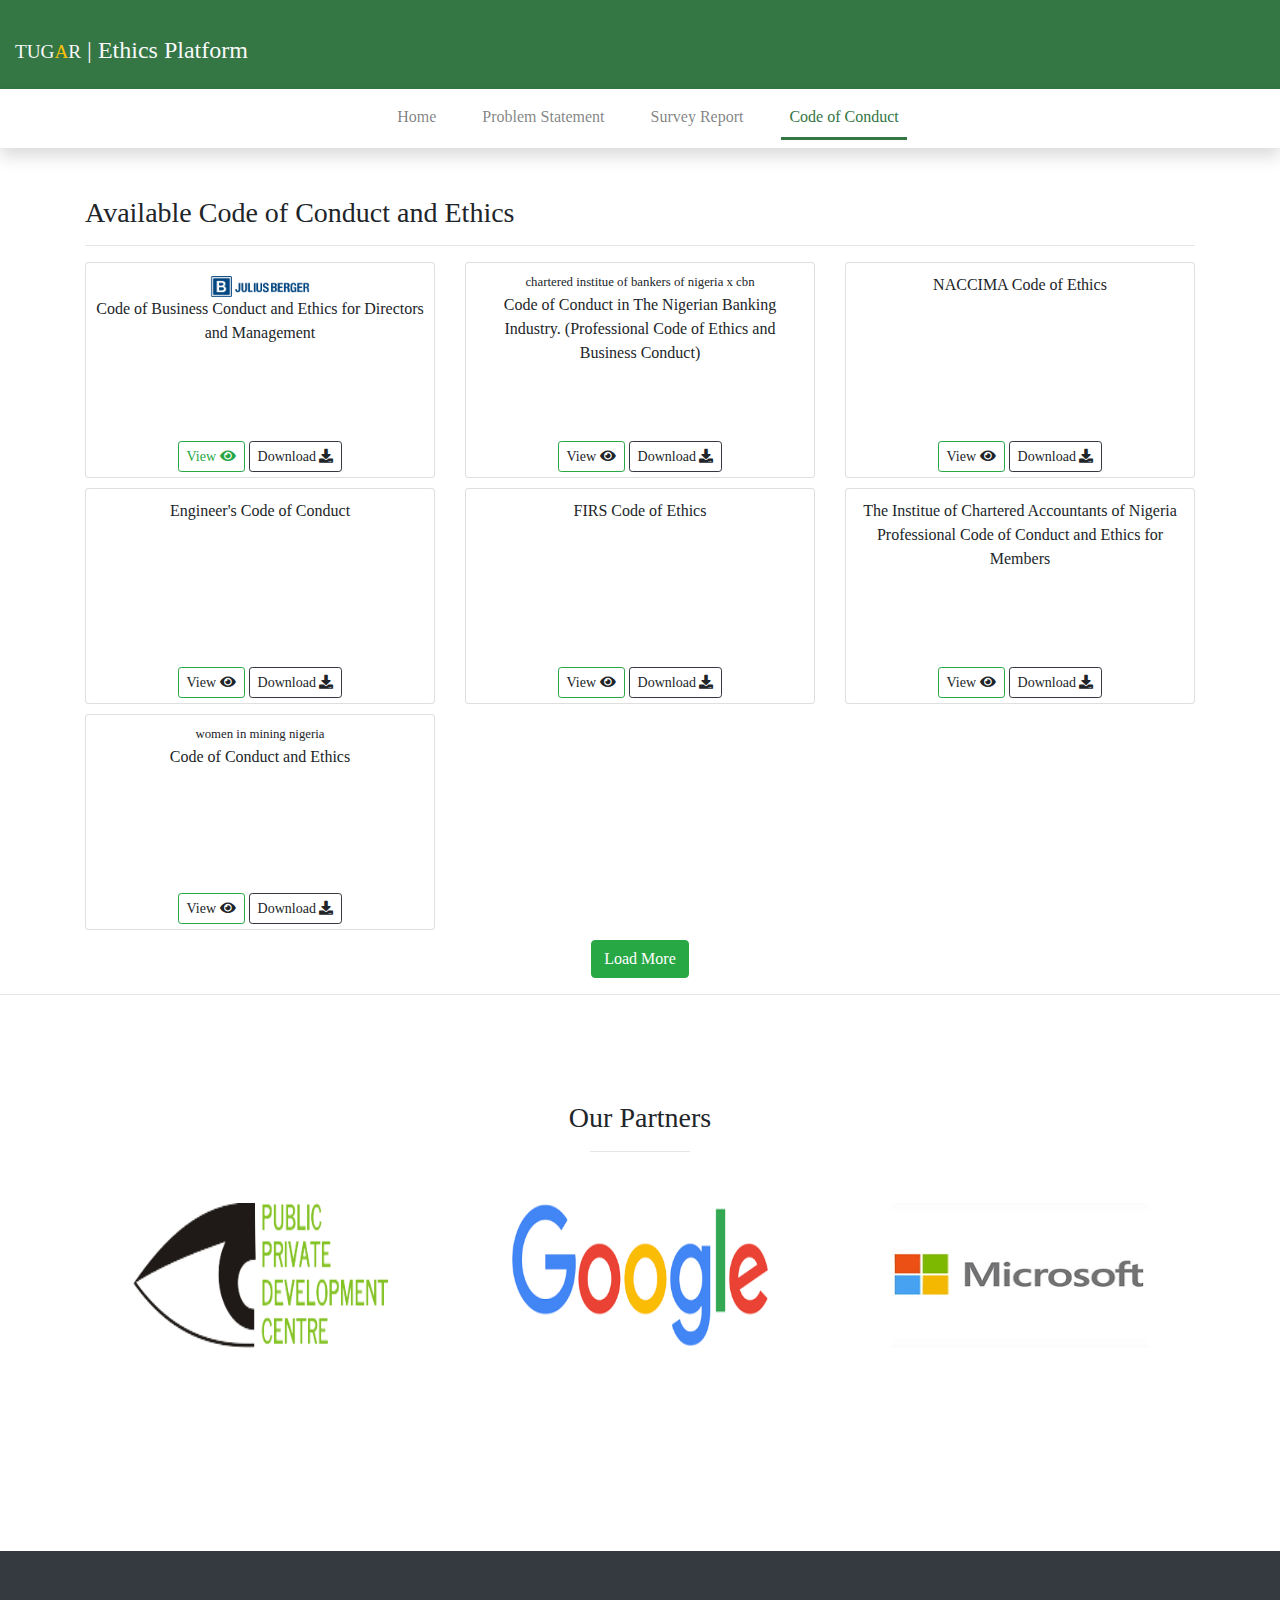
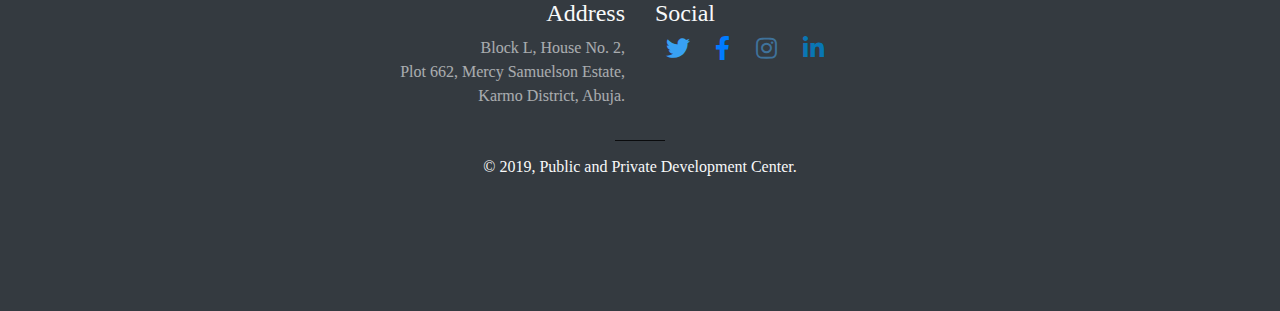
==== views/codeOfConduct.html @ eb4f7a7c "update code of conduct page with cards of available coc and ethics" ====
<!DOCTYPE html>
<html lang="en">

<head>
    <meta charset="UTF-8">
    <meta name="viewport" content="width=device-width, initial-scale=1.0">
    <meta http-equiv="X-UA-Compatible" content="ie=edge">
    <title>Code of Conduct</title>

    <!-- styles -->
    <link rel="stylesheet" href="../src/bootstrap.css" />
    <link rel="stylesheet" href="https://use.fontawesome.com/releases/v5.6.3/css/all.css" />
    <link rel="stylesheet" href="../src/styles.css" />

    <!-- scripts -->
    <script src="../src/jquery.js"></script>
    <script src="../src/bootstrap.min.js"></script>
    <script src="../src/script.js"></script>

    <style>
        .col-md-4 {
            margin-bottom: 10px;
        }

        .card {
            height: 24vh;
            margin: 0 auto;
        }
    </style>
</head>

<body>
    <div id="header">
        <div class="container-fluid">
            <div class="row">
                <div class="col-lg-12">
                    <h4 class="text-light pt-3 pb-3"><small>TUG<span class="text-warning">A</span>R</small> | Ethics
                        Platform</h4>
                </div>
            </div>
        </div>
    </div>

    <nav class="navbar navbar-expand-lg navbar-light shadow">
        <a class="navbar-brand" href="#"></a>
        <button class="navbar-toggler" type="button" data-toggle="collapse" data-target="#navbarNavDropdown"
            aria-controls="navbarNavDropdown" aria-expanded="false" aria-label="Toggle navigation">
            <span class="navbar-toggler-icon"></span>
        </button>
        <div class="collapse navbar-collapse" id="navbarNavDropdown">
            <ul class="navbar-nav mx-auto">
                <li class="nav-item">
                    <a class="nav-link" href="../index.html">Home <span class="sr-only">(current)</span></a>
                </li>
                <li class="nav-item">
                    <a class="nav-link" href="./problemStatement.html">Problem Statement</a>
                </li>
                <li class="nav-item">
                    <a class="nav-link" href="./survey.html">Survey Report</a>
                </li>
                <li class="nav-item active">
                    <a class="nav-link" href="#">Code of Conduct</a>
                </li>
            </ul>
        </div>
    </nav>

    <main class="pt-5">
        <div class="container">
            <h3>Available Code of Conduct and Ethics</h3>
            <hr />
            <div class="row">
                <div class="col-md-4">
                    <div class="card coc">
                        <div class="col-container">
                            <a><img src="../img/logo/julius-berger.png" alt=""></a>
                            <p>Code of Business Conduct and Ethics for Directors and Management</p>
                        </div>
                        <span>
                            <a class="btn btn-outline-success btn-sm" href="./code-of-conduct/firs.html">
                               View <i class="fas fa-eye"></i>
                            </a>
                            <a class="btn btn-outline-dark btn-sm">
                               Download <i class="fas fa-download"></i>
                            </a>
                        </span>
                    </div>
                </div>
                <div class="col-md-4">
                    <div class="card coc">
                        <small>chartered institue of bankers of nigeria x cbn</small>
                        Code of Conduct in The Nigerian Banking Industry. (Professional Code of Ethics and Business Conduct)
                        <span>
                            <a class="btn btn-outline-success btn-sm">
                               View <i class="fas fa-eye"></i>
                            </a>
                            <a class="btn btn-outline-dark btn-sm" download>
                               Download <i class="fas fa-download"></i>
                            </a>
                        </span>
                    </div>
                </div>
                <div class="col-md-4">
                    <div class="card coc">
                        NACCIMA Code of Ethics
                        <span>
                            <a class="btn btn-outline-success btn-sm">
                               View <i class="fas fa-eye"></i>
                            </a>
                            <a class="btn btn-outline-dark btn-sm">
                               Download <i class="fas fa-download"></i>
                            </a>
                        </span>
                    </div>
                </div>
                <div class="col-md-4">
                    <div class="card coc">
                        Engineer's Code of Conduct
                        <span>
                            <a class="btn btn-outline-success btn-sm">
                               View <i class="fas fa-eye"></i>
                            </a>
                            <a class="btn btn-outline-dark btn-sm">
                               Download <i class="fas fa-download"></i>
                            </a>
                        </span>
                    </div>
                </div>
                <div class="col-md-4">
                    <div class="card coc">
                        FIRS Code of Ethics
                        <span>
                            <a class="btn btn-outline-success btn-sm">
                               View <i class="fas fa-eye"></i>
                            </a>
                            <a class="btn btn-outline-dark btn-sm">
                               Download <i class="fas fa-download"></i>
                            </a>
                        </span>
                    </div>
                </div>
                <div class="col-md-4">
                    <div class="card coc">
                        The Institue of Chartered Accountants of Nigeria<br />
                        Professional Code of Conduct and Ethics for Members
                        <span>
                            <a class="btn btn-outline-success btn-sm">
                               View <i class="fas fa-eye"></i>
                            </a>
                            <a class="btn btn-outline-dark btn-sm">
                               Download <i class="fas fa-download"></i>
                            </a>
                        </span>
                    </div>
                </div>
                <div class="col-md-4">
                    <div class="card coc">
                        <small>women in mining nigeria</small>
                        Code of Conduct and Ethics
                        <span>
                            <a class="btn btn-outline-success btn-sm">
                               View <i class="fas fa-eye"></i>
                            </a>
                            <a class="btn btn-outline-dark btn-sm">
                               Download <i class="fas fa-download"></i>
                            </a>
                        </span>
                    </div>
                </div>
            </div>
        </div>
        <div class="text-center">
            <button class="btn btn-success">Load More</button>
        </div>
    </main>

    <hr />

    <footer>
        <div id="partners" class="text-center">
            <div class="container">
                <h3>Our Partners</h3>
                <hr width="100">
                <div class="row text-center">
                    <div class="col-md-4"><img src="../img/ppdclogo.png" alt=""></div>
                    <div class="col-md-4"><img
                            src="[data-uri]"
                            alt=""></div>
                    <div class="col-md-4"><img
                            src="[data-uri]"
                            alt=""></div>
                </div>
            </div>
        </div>

        <div id="footer" class="bg-dark text-light">
            <div class="container pt-5">
                <div class="row">
                    <div class="col text-right">
                        <h4>Address</h4>
                        <p>
                            Block L, House No. 2,<br />
                            Plot 662, Mercy Samuelson Estate,<br />
                            Karmo District, Abuja.
                        </p>
                    </div>
                    <div class="col text-left" id="social-icons">
                        <h4>Social</h4>
                        <a href=""><i class="fab fa-twitter"></i></a>
                        <a href=""><i class="fab fa-facebook-f"></i></a>
                        <a href=""><i class="fab fa-instagram"></i></a>
                        <a href=""><i class="fab fa-linkedin-in"></i></a>
                    </div>
                </div>
                <hr class="hr-bold" width="50">
                <h6 class="text-center">&copy; 2019, Public and Private Development Center.</h6>
            </div>
        </div>

    </footer>
</body>

</html>
---- src/styles.css ----
body {
    font-family: Roboto;
    width: 100%;
    overflow-x: hidden;
}

.navbar-fixed {
    top: 0;
    z-index: 100;
    position: fixed;
    width: 100%;
}

#header {
    background-color: #347644;
}

#header .row {
    padding-top: 20px;
}

.navbar {
    background: #fff;
}

.navbar-nav li {
    margin: 0 15px;
}

.active a {
    color: #347644 !important;
    border-bottom: 3px solid #347644;
}

#welcome {
    height: 50vh;
    background: rgba(0, 0, 0, 0.4);
}

#welcome-text {
    position: absolute;
    top: 50%;
    left: 50%;
    transform: translateX(-50%) translateY(-50%);
    text-align: center;
    margin-top: -1rem;
}

.wrapper {
    background-image: url('../img/building0.jpg');
    background-size: cover, contain;
}

#surveyed-orgs {
    height: 100%;
    background-color: #b1d6ba;
}

.flex-row {
    display: flex;
    flex-wrap: wrap;
    text-align: center;
    align-items: center;
    justify-content: center;
}

.flex-row>.col-md-4 {
    flex: 30%;
    margin: 5px;
    height: 22vh;
    width: 22vh;
    line-height: 22vh;
}

.icon-card {
    margin: 0 auto;
    height: 110px;
    width: 110px;
    border-radius: 50%;
}

.icon-card i {
    color: #fff;
}

.icon-card::after {
    height: 65%;
    text-align: center;
    color: #404040;
    position: absolute;
    bottom: 0;
    left: 0;
    right: 0;
}

.hr-bold {
    border-color: rgba(0, 0, 0, 0.8);
}

/* icon tags text */

#private-business-a::after {
    content: "10 - Private Business Associations";
}

#informal-association::after {
    content: "4 - Informal Associations";
}

#professional-bodies::after {
    content: "60 - Professional Bodies";
}

#ngo::after {
    content: "11 - NGOs";
}

#public-agencies::after {
    content: "89 - Public Entities";
}

#private-business-e::after {
    content: "7 - Private Business Entities";
}

/* icon tags text end */

#about .card {
    margin: 1%;
}

#about #img {
    padding: 10%;
}

footer {
    height: 100vh;
}

#partners {
    height: 60%;
    padding-top: 10vh;
    background: #fff;
}

#partners img {
    padding-top: 10%;
    height: 20vh;
    width: 20vw;
}

#footer {
    height: 40%;
}

#footer p {
    opacity: 0.6;
}

#social-icons a {
    margin: 0 2%;
}

#social-icons i {
    font-size: x-large;
}

#data-table-parent {
    background: #fff;
}

.nav-pills a {
    color: #414141;
    font-size: large;
}

.nav-pills .active {
    background-color: #347644 !important;
}

/* font-awesome colors */

.fa-facebook {
    color: #3b5998
}

.fa-twitter {
    color: #38A1F3
}

.fa-instagram {
    color: #3f729b
}

.fa-linkedin-in {
    color: #0976b4
}

/* code of conduct */
.card.coc {
    text-align: center;
    padding: 10px;
}

.card img {
    width: 100px;
}

.card.coc>span {
    text-align: center;
    position: absolute;
    bottom: 0;
    right: 0;
    left: 0;
    margin-bottom: 5px;
}

.card.coc:hover {
    box-shadow: #404040 0 0 3px;
}

/* smallscreen media queries */

@media screen and (max-width: 767px) {
    #surveyed-orgs row * {
        display: inline;
    }
    #about #img {
        display: none;
    }
    #partners img {
        height: 10vh;
    }
    #charts .row {
        display: block;
    }
}

/* navbar toggler button left */

@media (max-width:767px) {
    .navbar-header {
        display: flex;
    }
    .navbar-brand {
        order: 1;
    }
    .navbar-toggle {
        order: 0;
        margin-left: 15px;
        margin-right: 0;
    }
}
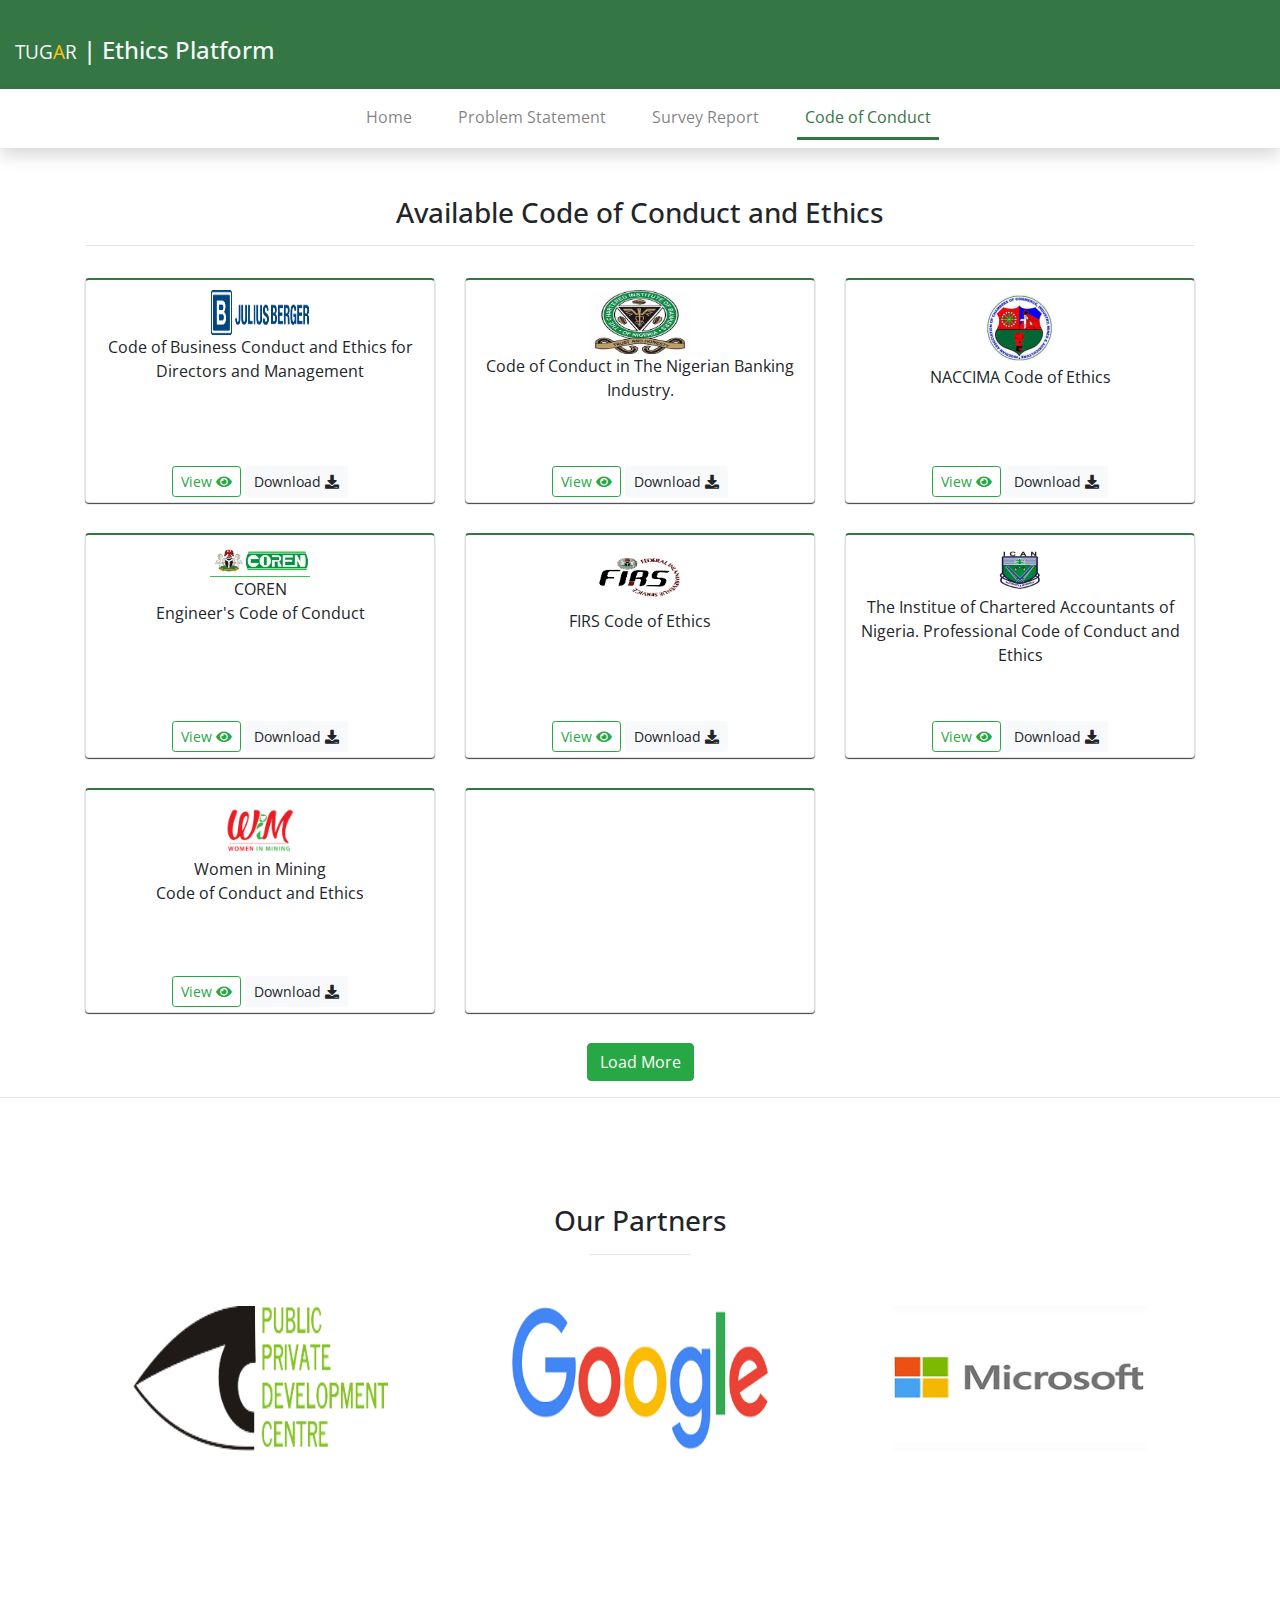
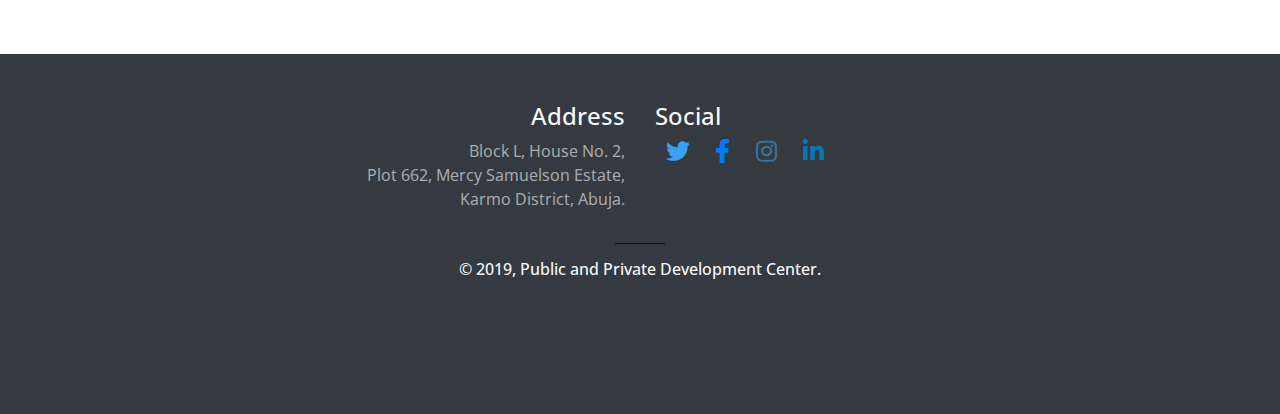
==== commit 4be91466: "added code of conduct and ethics files and link to their pages" ====
--- a/views/codeOfConduct.html
+++ b/views/codeOfConduct.html
@@ -11,20 +11,25 @@
     <link rel="stylesheet" href="../src/bootstrap.css" />
     <link rel="stylesheet" href="https://use.fontawesome.com/releases/v5.6.3/css/all.css" />
     <link rel="stylesheet" href="../src/styles.css" />
-
+    <link href="https://fonts.googleapis.com/css?family=Open+Sans&display=swap" rel="stylesheet">
     <!-- scripts -->
     <script src="../src/jquery.js"></script>
     <script src="../src/bootstrap.min.js"></script>
     <script src="../src/script.js"></script>
 
     <style>
+        body {
+            font-family: 'Open Sans', san-serif;
+        }
+
         .col-md-4 {
-            margin-bottom: 10px;
+            margin-bottom: 30px;
         }
 
         .card {
-            height: 24vh;
+            height: 25vh;
             margin: 0 auto;
+            box-shadow: #404040 0 1px 1px;
         }
     </style>
 </head>
@@ -67,104 +72,111 @@
 
     <main class="pt-5">
         <div class="container">
-            <h3>Available Code of Conduct and Ethics</h3>
+            <h3 class="text-center">Available Code of Conduct and Ethics</h3>
             <hr />
-            <div class="row">
+            <div class="row pt-3">
                 <div class="col-md-4">
                     <div class="card coc">
                         <div class="col-container">
-                            <a><img src="../img/logo/julius-berger.png" alt=""></a>
+                            <a><img src="../img/logo/julius-berger.png" height="45" alt=""></a>
                             <p>Code of Business Conduct and Ethics for Directors and Management</p>
                         </div>
                         <span>
-                            <a class="btn btn-outline-success btn-sm" href="./code-of-conduct/firs.html">
-                               View <i class="fas fa-eye"></i>
-                            </a>
-                            <a class="btn btn-outline-dark btn-sm">
-                               Download <i class="fas fa-download"></i>
-                            </a>
-                        </span>
-                    </div>
-                </div>
-                <div class="col-md-4">
-                    <div class="card coc">
-                        <small>chartered institue of bankers of nigeria x cbn</small>
-                        Code of Conduct in The Nigerian Banking Industry. (Professional Code of Ethics and Business Conduct)
-                        <span>
-                            <a class="btn btn-outline-success btn-sm">
-                               View <i class="fas fa-eye"></i>
-                            </a>
-                            <a class="btn btn-outline-dark btn-sm" download>
-                               Download <i class="fas fa-download"></i>
-                            </a>
-                        </span>
-                    </div>
-                </div>
-                <div class="col-md-4">
-                    <div class="card coc">
-                        NACCIMA Code of Ethics
-                        <span>
-                            <a class="btn btn-outline-success btn-sm">
-                               View <i class="fas fa-eye"></i>
-                            </a>
-                            <a class="btn btn-outline-dark btn-sm">
-                               Download <i class="fas fa-download"></i>
-                            </a>
-                        </span>
-                    </div>
-                </div>
-                <div class="col-md-4">
-                    <div class="card coc">
-                        Engineer's Code of Conduct
-                        <span>
-                            <a class="btn btn-outline-success btn-sm">
-                               View <i class="fas fa-eye"></i>
-                            </a>
-                            <a class="btn btn-outline-dark btn-sm">
-                               Download <i class="fas fa-download"></i>
-                            </a>
-                        </span>
-                    </div>
-                </div>
-                <div class="col-md-4">
-                    <div class="card coc">
-                        FIRS Code of Ethics
-                        <span>
-                            <a class="btn btn-outline-success btn-sm">
-                               View <i class="fas fa-eye"></i>
-                            </a>
-                            <a class="btn btn-outline-dark btn-sm">
-                               Download <i class="fas fa-download"></i>
-                            </a>
-                        </span>
-                    </div>
-                </div>
-                <div class="col-md-4">
-                    <div class="card coc">
-                        The Institue of Chartered Accountants of Nigeria<br />
-                        Professional Code of Conduct and Ethics for Members
-                        <span>
-                            <a class="btn btn-outline-success btn-sm">
-                               View <i class="fas fa-eye"></i>
-                            </a>
-                            <a class="btn btn-outline-dark btn-sm">
-                               Download <i class="fas fa-download"></i>
-                            </a>
-                        </span>
-                    </div>
-                </div>
-                <div class="col-md-4">
-                    <div class="card coc">
-                        <small>women in mining nigeria</small>
-                        Code of Conduct and Ethics
-                        <span>
-                            <a class="btn btn-outline-success btn-sm">
-                               View <i class="fas fa-eye"></i>
-                            </a>
-                            <a class="btn btn-outline-dark btn-sm">
-                               Download <i class="fas fa-download"></i>
-                            </a>
-                        </span>
+                            <a class="btn btn-outline-success btn-sm" href="./codeOfConduct/juliusberger.html">
+                                View <i class="fas fa-eye"></i>
+                            </a>
+                            <a class="btn btn-light btn-sm" href="../img/dummy.pdf" download>
+                                Download <i class="fas fa-download"></i>
+                            </a>
+                        </span>
+                    </div>
+                </div>
+                <div class="col-md-4">
+                    <div class="card coc">
+                        <a href=""><img src="../img/logo/cibn.jpeg" alt=""></a>
+                        <p>Code of Conduct in The Nigerian Banking Industry.</p>
+                        <span>
+                            <a class="btn btn-outline-success btn-sm" href="./codeOfConduct/cibn.html">
+                                View <i class="fas fa-eye"></i>
+                            </a>
+                            <a class="btn btn-light btn-sm" download>
+                                Download <i class="fas fa-download"></i>
+                            </a>
+                        </span>
+                    </div>
+                </div>
+                <div class="col-md-4">
+                    <div class="card coc">
+                        <a href=""><img src="../img/logo/naccima.gif" alt=""></a>
+                        <p>NACCIMA Code of Ethics</p>
+                        <span>
+                            <a class="btn btn-outline-success btn-sm" href="./codeOfConduct/naccima.html">
+                                View <i class="fas fa-eye"></i>
+                            </a>
+                            <a class="btn btn-light btn-sm">
+                                Download <i class="fas fa-download"></i>
+                            </a>
+                        </span>
+                    </div>
+                </div>
+                <div class="col-md-4">
+                    <div class="card coc">
+                        <a href=""><img src="../img/logo/coren.jpg" alt=""></a>
+                        <p>COREN<br />Engineer's Code of Conduct </p>
+                        <span>
+                            <a class="btn btn-outline-success btn-sm" href="./codeOfConduct/engineers.html">
+                                View <i class="fas fa-eye"></i>
+                            </a>
+                            <a class="btn btn-light btn-sm">
+                                Download <i class="fas fa-download"></i>
+                            </a>
+                        </span>
+                    </div>
+                </div>
+                <div class="col-md-4">
+                    <div class="card coc">
+                        <a href=""><img src="../img/logo/firs.png" alt=""></a>
+                        <p>FIRS Code of Ethics</p>
+                        <span>
+                            <a class="btn btn-outline-success btn-sm" href="./codeOfConduct/firs.html">
+                                View <i class="fas fa-eye"></i>
+                            </a>
+                            <a class="btn btn-light btn-sm">
+                                Download <i class="fas fa-download"></i>
+                            </a>
+                        </span>
+                    </div>
+                </div>
+                <div class="col-md-4">
+                    <div class="card coc">
+                        <a href=""><img src="../img/logo/ican.jpg" height="50px" alt=""></a>
+                        <p>The Institue of Chartered Accountants of Nigeria. Professional Code of Conduct and Ethics</p>
+                        <span>
+                            <a class="btn btn-outline-success btn-sm" href="./codeOfConduct/ican.html">
+                                View <i class="fas fa-eye"></i>
+                            </a>
+                            <a class="btn btn-light btn-sm">
+                                Download <i class="fas fa-download"></i>
+                            </a>
+                        </span>
+                    </div>
+                </div>
+                <div class="col-md-4">
+                    <div class="card coc">
+                        <a href=""><img src="../img/logo/wimn.png" alt=""></a>
+                        <p>Women in Mining<br />Code of Conduct and Ethics</p>
+                        <span>
+                            <a class="btn btn-outline-success btn-sm" href="./codeOfConduct/wim.html">
+                                View <i class="fas fa-eye"></i>
+                            </a>
+                            <a class="btn btn-light btn-sm">
+                                Download <i class="fas fa-download"></i>
+                            </a>
+                        </span>
+                    </div>
+                </div>
+                <div class="col-md-4">
+                    <div class="card coc">
                     </div>
                 </div>
             </div>
--- a/src/styles.css
+++ b/src/styles.css
@@ -198,8 +198,10 @@
 
 /* code of conduct */
 .card.coc {
+    background-color: #ffffff;
     text-align: center;
     padding: 10px;
+    border-top: 2px solid #347644;
 }
 
 .card img {
@@ -216,7 +218,7 @@
 }
 
 .card.coc:hover {
-    box-shadow: #404040 0 0 3px;
+    box-shadow: #404040 0 0 5px;
 }
 
 /* smallscreen media queries */
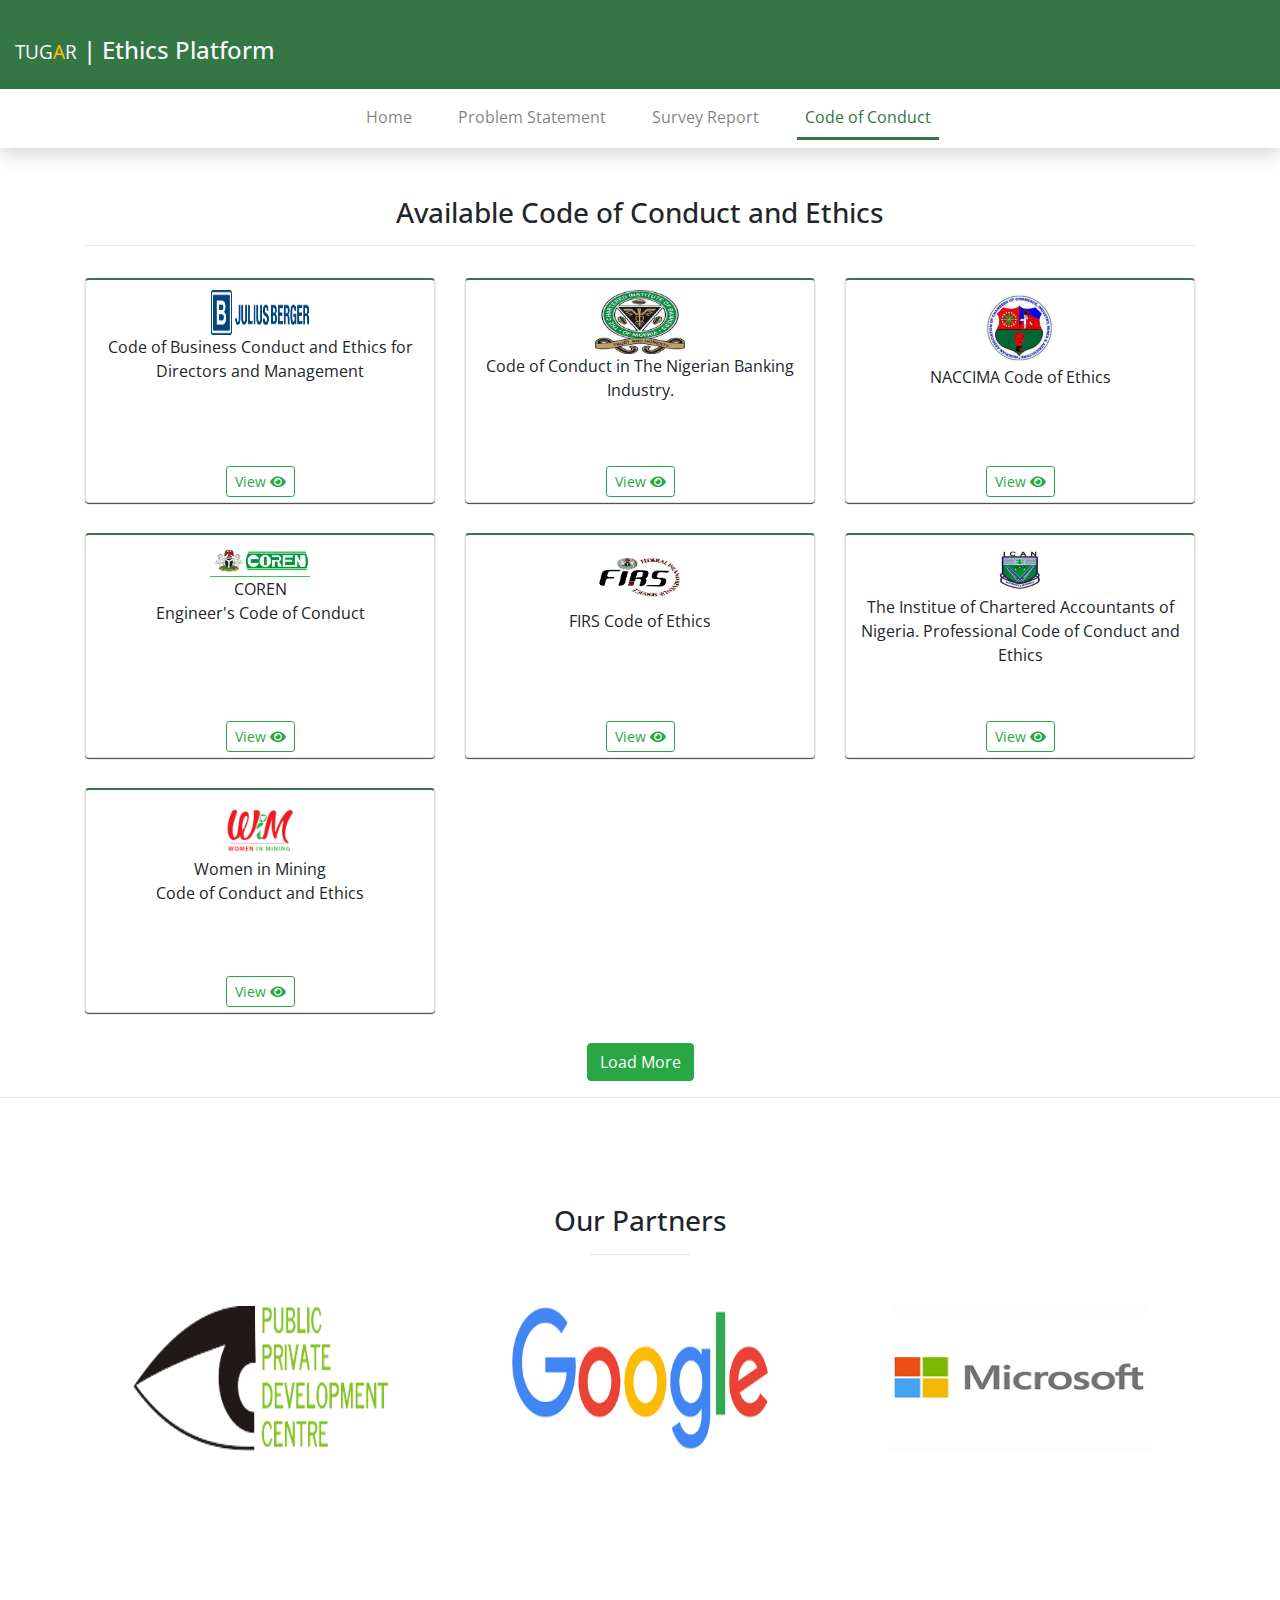
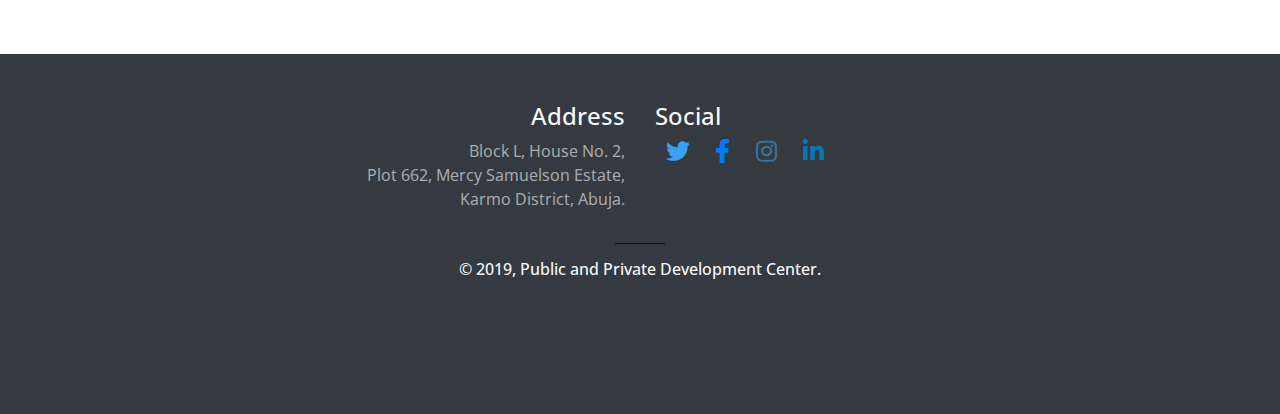
==== commit 8a78869e: "fix/removed download link on cards" ====
--- a/views/codeOfConduct.html
+++ b/views/codeOfConduct.html
@@ -85,9 +85,6 @@
                             <a class="btn btn-outline-success btn-sm" href="./codeOfConduct/juliusberger.html">
                                 View <i class="fas fa-eye"></i>
                             </a>
-                            <a class="btn btn-light btn-sm" href="../img/dummy.pdf" download>
-                                Download <i class="fas fa-download"></i>
-                            </a>
                         </span>
                     </div>
                 </div>
@@ -99,9 +96,6 @@
                             <a class="btn btn-outline-success btn-sm" href="./codeOfConduct/cibn.html">
                                 View <i class="fas fa-eye"></i>
                             </a>
-                            <a class="btn btn-light btn-sm" download>
-                                Download <i class="fas fa-download"></i>
-                            </a>
                         </span>
                     </div>
                 </div>
@@ -113,9 +107,6 @@
                             <a class="btn btn-outline-success btn-sm" href="./codeOfConduct/naccima.html">
                                 View <i class="fas fa-eye"></i>
                             </a>
-                            <a class="btn btn-light btn-sm">
-                                Download <i class="fas fa-download"></i>
-                            </a>
                         </span>
                     </div>
                 </div>
@@ -127,9 +118,6 @@
                             <a class="btn btn-outline-success btn-sm" href="./codeOfConduct/engineers.html">
                                 View <i class="fas fa-eye"></i>
                             </a>
-                            <a class="btn btn-light btn-sm">
-                                Download <i class="fas fa-download"></i>
-                            </a>
                         </span>
                     </div>
                 </div>
@@ -141,9 +129,6 @@
                             <a class="btn btn-outline-success btn-sm" href="./codeOfConduct/firs.html">
                                 View <i class="fas fa-eye"></i>
                             </a>
-                            <a class="btn btn-light btn-sm">
-                                Download <i class="fas fa-download"></i>
-                            </a>
                         </span>
                     </div>
                 </div>
@@ -155,9 +140,6 @@
                             <a class="btn btn-outline-success btn-sm" href="./codeOfConduct/ican.html">
                                 View <i class="fas fa-eye"></i>
                             </a>
-                            <a class="btn btn-light btn-sm">
-                                Download <i class="fas fa-download"></i>
-                            </a>
                         </span>
                     </div>
                 </div>
@@ -169,16 +151,13 @@
                             <a class="btn btn-outline-success btn-sm" href="./codeOfConduct/wim.html">
                                 View <i class="fas fa-eye"></i>
                             </a>
-                            <a class="btn btn-light btn-sm">
-                                Download <i class="fas fa-download"></i>
-                            </a>
-                        </span>
-                    </div>
-                </div>
-                <div class="col-md-4">
-                    <div class="card coc">
-                    </div>
-                </div>
+                        </span>
+                    </div>
+                </div>
+                <!-- <div class="col-md-4">
+                    <div class="card coc">
+                    </div>
+                </div> -->
             </div>
         </div>
         <div class="text-center">
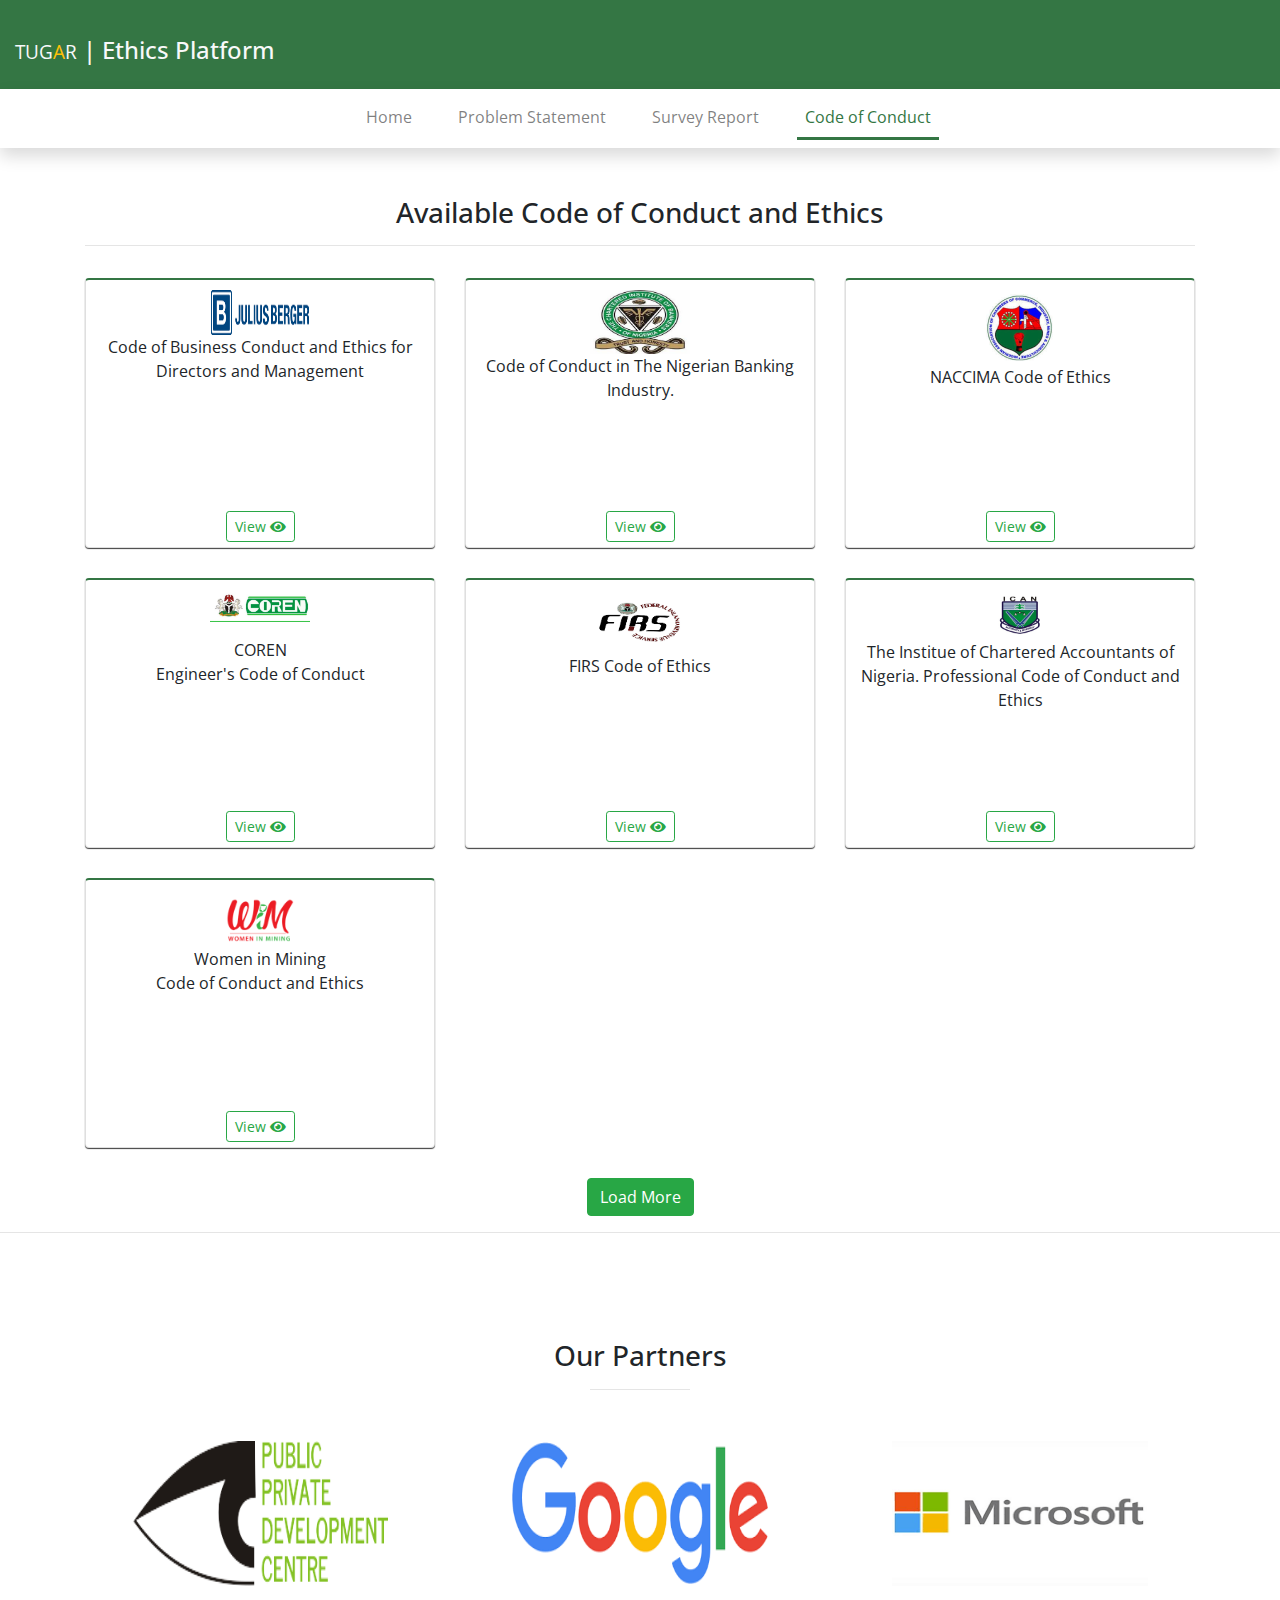
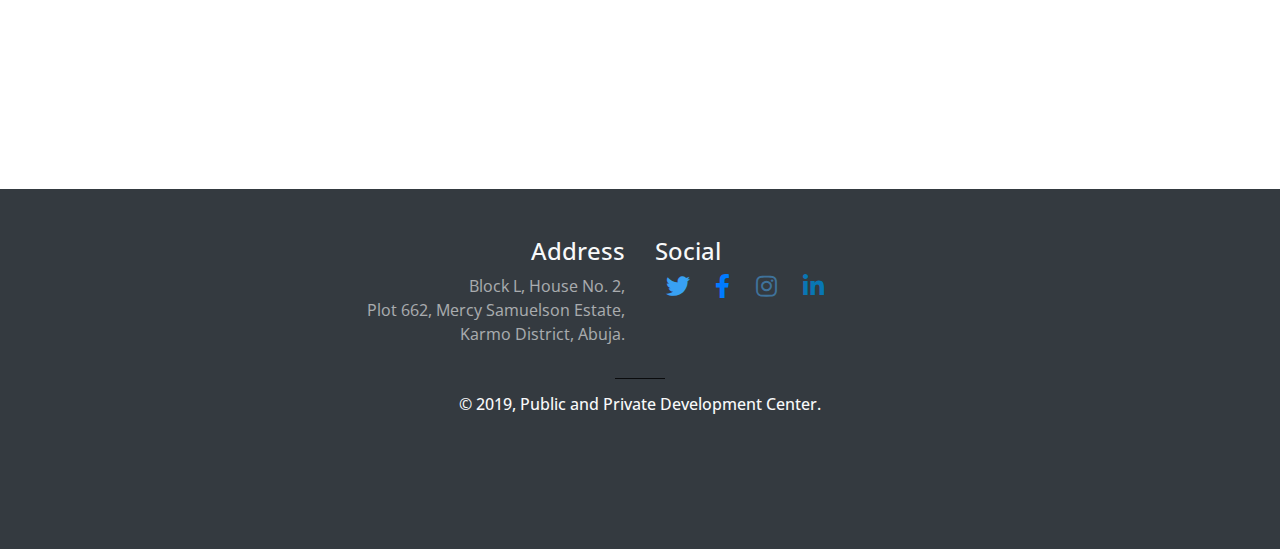
==== commit 38cdc73c: "styled card" ====
--- a/views/codeOfConduct.html
+++ b/views/codeOfConduct.html
@@ -27,9 +27,10 @@
         }
 
         .card {
-            height: 25vh;
+            height: 30vh;
             margin: 0 auto;
             box-shadow: #404040 0 1px 1px;
+            padding-top: 12vh;
         }
     </style>
 </head>
@@ -113,7 +114,7 @@
                 <div class="col-md-4">
                     <div class="card coc">
                         <a href=""><img src="../img/logo/coren.jpg" alt=""></a>
-                        <p>COREN<br />Engineer's Code of Conduct </p>
+                        <p class="pt-3">COREN<br />Engineer's Code of Conduct </p>
                         <span>
                             <a class="btn btn-outline-success btn-sm" href="./codeOfConduct/engineers.html">
                                 View <i class="fas fa-eye"></i>
@@ -154,10 +155,6 @@
                         </span>
                     </div>
                 </div>
-                <!-- <div class="col-md-4">
-                    <div class="card coc">
-                    </div>
-                </div> -->
             </div>
         </div>
         <div class="text-center">
--- a/src/styles.css
+++ b/src/styles.css
@@ -218,7 +218,7 @@
 }
 
 .card.coc:hover {
-    box-shadow: #404040 0 0 5px;
+    box-shadow: #404040 0 0 10px;
 }
 
 /* smallscreen media queries */
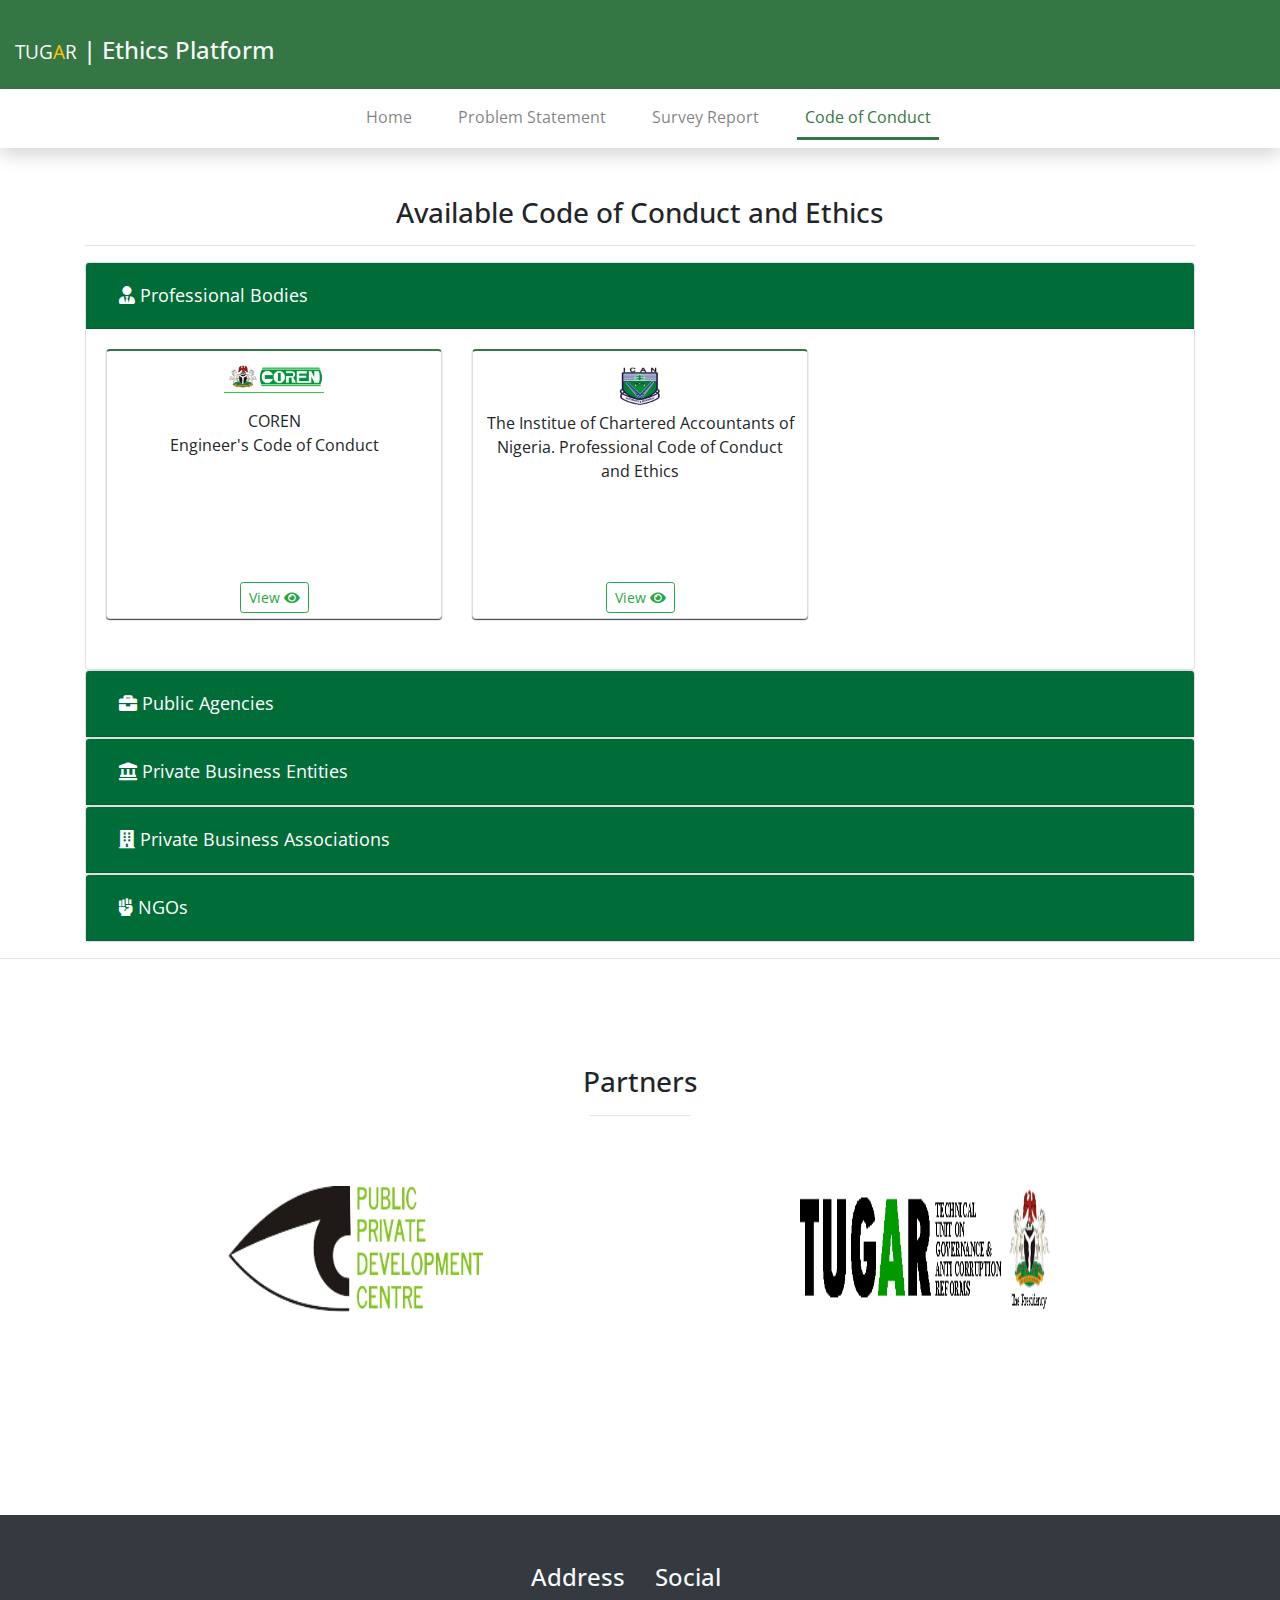
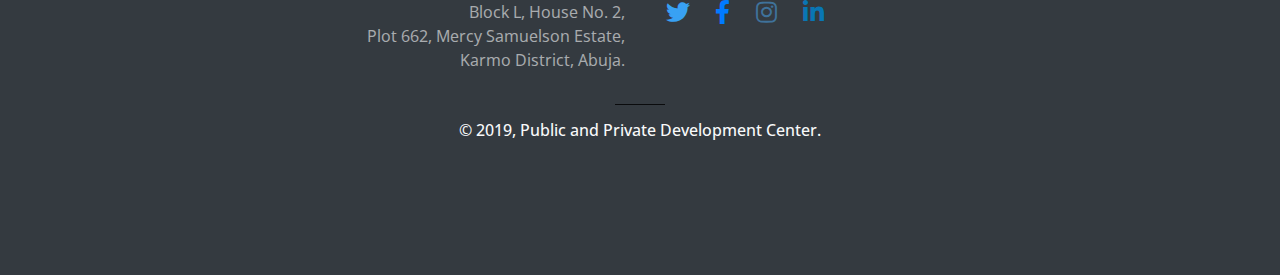
==== commit d6f25fc2: "modified the view for code of conduct to be categorized + changed partner logo" ====
--- a/views/codeOfConduct.html
+++ b/views/codeOfConduct.html
@@ -26,7 +26,23 @@
             margin-bottom: 30px;
         }
 
-        .card {
+        #accordion .card-header {
+            background: #006c37;
+        }
+        #accordion .card-header:hover {
+            background: #0a8a4c;
+        }
+        #accordion .card-header .btn-link {
+            color: #fff;
+            font-size: large;
+        }
+        .btn-link:hover,
+        .btn-link:focus {
+            text-decoration: none;
+            transform: scale(1.1)
+        }
+
+        .coc {
             height: 30vh;
             margin: 0 auto;
             box-shadow: #404040 0 1px 1px;
@@ -75,7 +91,178 @@
         <div class="container">
             <h3 class="text-center">Available Code of Conduct and Ethics</h3>
             <hr />
-            <div class="row pt-3">
+            <div id="accordion">
+                <div class="card">
+                    <div class="card-header" id="headingOne">
+                        <h5 class="mb-0">
+                            <button class="btn btn-link" data-toggle="collapse" data-target="#collapseOne"
+                                aria-expanded="true" aria-controls="collapseOne">
+                                <i class="fas fa-user-tie"></i> Professional Bodies
+                            </button>
+                        </h5>
+                    </div>
+
+                    <div id="collapseOne" class="collapse show" aria-labelledby="headingOne" data-parent="#accordion">
+                        <div class="card-body">
+
+                            <div class="row">
+                                <div class="col-md-4">
+                                    <div class="card coc">
+                                        <a href=""><img src="../img/logo/coren.jpg" alt=""></a>
+                                        <p class="pt-3">COREN<br />Engineer's Code of Conduct </p>
+                                        <span>
+                                            <a class="btn btn-outline-success btn-sm"
+                                                href="./codeOfConduct/engineers.html">
+                                                View <i class="fas fa-eye"></i>
+                                            </a>
+                                        </span>
+                                    </div>
+                                </div>
+                                <div class="col-md-4">
+                                    <div class="card coc">
+                                        <a href=""><img src="../img/logo/ican.jpg" height="50px" alt=""></a>
+                                        <p>The Institue of Chartered Accountants of Nigeria. Professional Code of
+                                            Conduct and Ethics</p>
+                                        <span>
+                                            <a class="btn btn-outline-success btn-sm" href="./codeOfConduct/ican.html">
+                                                View <i class="fas fa-eye"></i>
+                                            </a>
+                                        </span>
+                                    </div>
+                                </div>
+                            </div>
+
+                        </div>
+                    </div>
+                </div>
+                <div class="card">
+                    <div class="card-header" id="headingTwo">
+                        <h5 class="mb-0">
+                            <button class="btn btn-link collapsed" data-toggle="collapse" data-target="#collapseTwo"
+                                aria-expanded="false" aria-controls="collapseTwo">
+                                <i class="fas fa-briefcase"></i> Public Agencies
+                            </button>
+                        </h5>
+                    </div>
+                    <div id="collapseTwo" class="collapse" aria-labelledby="headingTwo" data-parent="#accordion">
+                        <div class="card-body">
+
+                            <div class="row">
+                                <div class="col-md-4">
+                                    <div class="card coc">
+                                        <a href=""><img src="../img/logo/firs.png" alt=""></a>
+                                        <p>FIRS Code of Ethics</p>
+                                        <span>
+                                            <a class="btn btn-outline-success btn-sm" href="./codeOfConduct/firs.html">
+                                                View <i class="fas fa-eye"></i>
+                                            </a>
+                                        </span>
+                                    </div>
+                                </div>
+                            </div>
+
+                        </div>
+                    </div>
+                </div>
+                <div class="card">
+                    <div class="card-header" id="headingThree">
+                        <h5 class="mb-0">
+                            <button class="btn btn-link collapsed" data-toggle="collapse" data-target="#collapseThree"
+                                aria-expanded="false" aria-controls="collapseThree">
+                                <i class="fas fa-landmark"></i> Private Business Entities
+                            </button>
+                        </h5>
+                    </div>
+                    <div id="collapseThree" class="collapse" aria-labelledby="headingThree" data-parent="#accordion">
+                        <div class="card-body">
+
+                            <div class="row">
+                                <div class="col-md-4">
+                                    <div class="card coc">
+                                        <div class="col-container">
+                                            <a><img src="../img/logo/julius-berger.png" height="45" alt=""></a>
+                                            <p>Code of Business Conduct and Ethics for Directors and Management</p>
+                                        </div>
+                                        <span>
+                                            <a class="btn btn-outline-success btn-sm"
+                                                href="./codeOfConduct/juliusberger.html">
+                                                View <i class="fas fa-eye"></i>
+                                            </a>
+                                        </span>
+                                    </div>
+                                </div>
+                            </div>
+
+                        </div>
+                    </div>
+                </div>
+
+                <div class="card">
+                    <div class="card-header" id="headingThree">
+                        <h5 class="mb-0">
+                            <button class="btn btn-link collapsed" data-toggle="collapse" data-target="#collapseFour"
+                                aria-expanded="false" aria-controls="collapseThree">
+                                <i class="fas fa-building"></i> Private Business Associations
+                            </button>
+                        </h5>
+                    </div>
+                    <div id="collapseFour" class="collapse" aria-labelledby="headingThree" data-parent="#accordion">
+                        <div class="card-body">
+
+                            <div class="row">
+                                <div class="col-md-4">
+                                    <div class="card coc">
+                                        <a href=""><img src="../img/logo/naccima.gif" alt=""></a>
+                                        <p>NACCIMA Code of Ethics
+                                            <br/>
+                                            <small>(Nigerian Association of Chambers of Commerce, Industry, Mines and Agriculture)</small>
+                                        </p>
+                                        <span>
+                                            <a class="btn btn-outline-success btn-sm"
+                                                href="./codeOfConduct/naccima.html">
+                                                View <i class="fas fa-eye"></i>
+                                            </a>
+                                        </span>
+                                    </div>
+                                </div>
+                            </div>
+
+                        </div>
+                    </div>
+                </div>
+
+                <div class="card">
+                    <div class="card-header" id="headingThree">
+                        <h5 class="mb-0">
+                            <button class="btn btn-link collapsed" data-toggle="collapse" data-target="#collapseFive"
+                                aria-expanded="false" aria-controls="collapseThree">
+                                <i class="fas fa-fist-raised"></i> NGOs
+                            </button>
+                        </h5>
+                    </div>
+                    <div id="collapseFive" class="collapse" aria-labelledby="headingThree" data-parent="#accordion">
+                        <div class="card-body">
+
+                            <div class="row">
+                                <div class="col-md-4">
+                                    <div class="card coc">
+                                        <a href=""><img src="../img/logo/wimn.png" alt=""></a>
+                                        <p>Women in Mining<br />Code of Conduct and Ethics</p>
+                                        <span>
+                                            <a class="btn btn-outline-success btn-sm" href="./codeOfConduct/wim.html">
+                                                View <i class="fas fa-eye"></i>
+                                            </a>
+                                        </span>
+                                    </div>
+                                </div>
+                            </div>
+
+                        </div>
+                    </div>
+                </div>
+            </div>
+
+            <!-- <div class="row pt-3">
                 <div class="col-md-4">
                     <div class="card coc">
                         <div class="col-container">
@@ -155,10 +342,7 @@
                         </span>
                     </div>
                 </div>
-            </div>
-        </div>
-        <div class="text-center">
-            <button class="btn btn-success">Load More</button>
+            </div> -->
         </div>
     </main>
 
@@ -167,16 +351,11 @@
     <footer>
         <div id="partners" class="text-center">
             <div class="container">
-                <h3>Our Partners</h3>
+                <h3>Partners</h3>
                 <hr width="100">
                 <div class="row text-center">
-                    <div class="col-md-4"><img src="../img/ppdclogo.png" alt=""></div>
-                    <div class="col-md-4"><img
-                            src="[data-uri]"
-                            alt=""></div>
-                    <div class="col-md-4"><img
-                            src="[data-uri]"
-                            alt=""></div>
+                    <div class="col-md-6"><img src="../img/ppdclogo.png" alt=""></div>
+                    <div class="col-md-6"><img src="../img/logo/logo_tugar.png" alt=""></div>
                 </div>
             </div>
         </div>
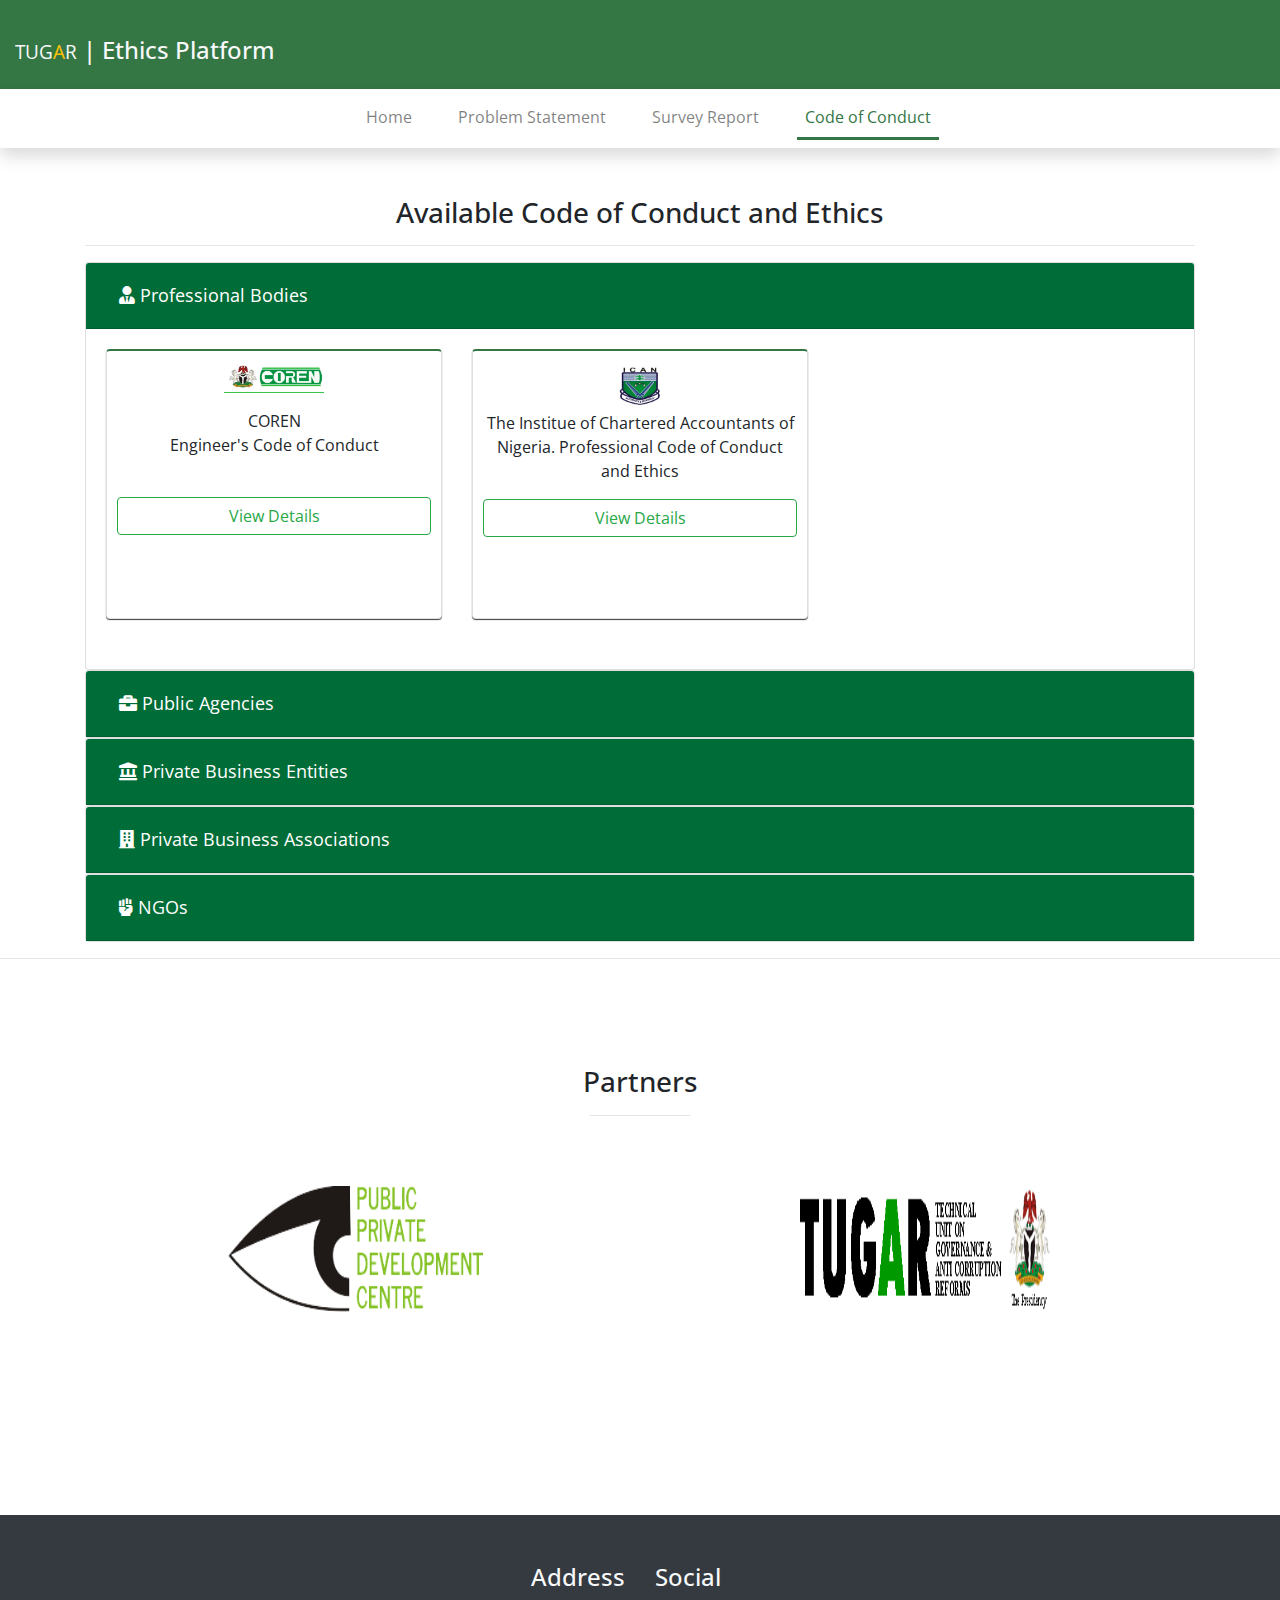
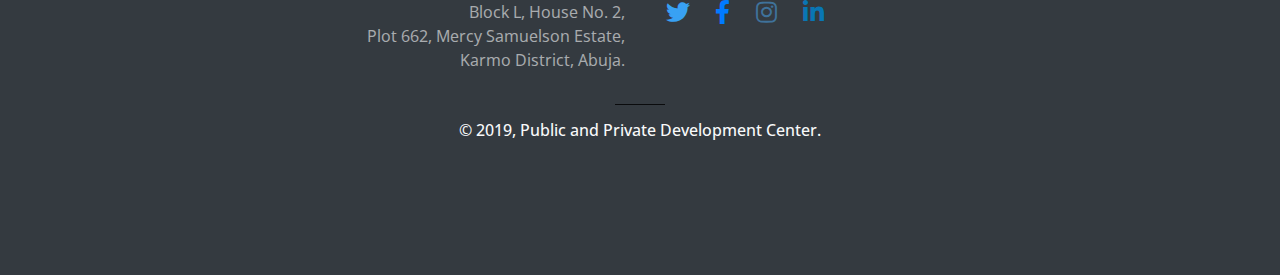
==== commit 423c2370: "added modal of info to code of conduct page" ====
--- a/views/codeOfConduct.html
+++ b/views/codeOfConduct.html
@@ -29,13 +29,16 @@
         #accordion .card-header {
             background: #006c37;
         }
+
         #accordion .card-header:hover {
             background: #0a8a4c;
         }
+
         #accordion .card-header .btn-link {
             color: #fff;
             font-size: large;
         }
+
         .btn-link:hover,
         .btn-link:focus {
             text-decoration: none;
@@ -92,6 +95,7 @@
             <h3 class="text-center">Available Code of Conduct and Ethics</h3>
             <hr />
             <div id="accordion">
+
                 <div class="card">
                     <div class="card-header" id="headingOne">
                         <h5 class="mb-0">
@@ -110,12 +114,64 @@
                                     <div class="card coc">
                                         <a href=""><img src="../img/logo/coren.jpg" alt=""></a>
                                         <p class="pt-3">COREN<br />Engineer's Code of Conduct </p>
-                                        <span>
-                                            <a class="btn btn-outline-success btn-sm"
-                                                href="./codeOfConduct/engineers.html">
-                                                View <i class="fas fa-eye"></i>
-                                            </a>
-                                        </span>
+                                        <!-- Button trigger modal -->
+                                        <br />
+                                        <button type="button" class="btn btn-outline-success" data-toggle="modal"
+                                            data-target="#corenModal">
+                                            View Details
+                                        </button>
+
+                                        <!-- Modal -->
+                                        <div class="modal fade" id="corenModal" tabindex="-1" role="dialog"
+                                            aria-labelledby="corenModalTitle" aria-hidden="true">
+                                            <div class="modal-dialog modal-dialog-centered" role="document">
+                                                <div class="modal-content">
+                                                    <div class="modal-header">
+                                                        <h5 class="modal-title" id="corenModalLongTitle">
+                                                            The Council for the Regulation of Engineering in Nigeria
+                                                        </h5>
+                                                        <button type="button" class="close" data-dismiss="modal"
+                                                            aria-label="Close">
+                                                            <span aria-hidden="true">&times;</span>
+                                                        </button>
+                                                    </div>
+                                                    <div class="modal-body">
+                                                        <p class="text-justify p-3">
+                                                            The Council for the Regulation of Engineering in Nigeria,
+                                                            COREN, is a body set-up by the Decrees 55/70 and 27/92 (now
+                                                            Acts 110). The Decrees empowered the Council to regulate and
+                                                            control the training and practice of engineering in Nigeria
+                                                            and to ensure and enforce the registration of all
+                                                            engineering personnel (i.e. Engineers, Engineering
+                                                            Technologists, Engineering Technicians, and Engineering
+                                                            Craftsmen) and consulting firms wishing to practice or
+                                                            engage in the practice of engineering.<br />
+                                                        </p>
+                                                        <hr />
+                                                        <small class="text-muted">
+                                                            <b>Head Office:</b> 22 Addis Ababa Crescent Wuse Zone 4,
+                                                            P.O.Box 8461,Wuse, Abuja.<br />
+                                                            <b>Web:</b> https://coren.gov.ng/<br />
+                                                            <b>Mail:</b> info@coren.gov.ng<br />
+                                                            <b>Phone:</b> 0814-509-0579
+                                                        </small>
+                                                        <hr />
+                                                        <span>
+                                                            <a class="btn btn-outline-success btn-sm"
+                                                                href="./codeOfConduct/engineers.html">
+                                                                View Code of Conduct <i class="fas fa-eye"></i>
+                                                            </a>
+                                                        </span>
+
+                                                    </div>
+                                                    <div class="modal-footer">
+                                                        <button type="button" class="btn btn-danger"
+                                                            data-dismiss="modal">Close</button>
+                                                    </div>
+                                                </div>
+                                            </div>
+                                        </div>
+
                                     </div>
                                 </div>
                                 <div class="col-md-4">
@@ -123,11 +179,59 @@
                                         <a href=""><img src="../img/logo/ican.jpg" height="50px" alt=""></a>
                                         <p>The Institue of Chartered Accountants of Nigeria. Professional Code of
                                             Conduct and Ethics</p>
-                                        <span>
-                                            <a class="btn btn-outline-success btn-sm" href="./codeOfConduct/ican.html">
-                                                View <i class="fas fa-eye"></i>
-                                            </a>
-                                        </span>
+
+                                        <!-- Button trigger modal -->
+                                        <button type="button" class="btn btn-outline-success" data-toggle="modal"
+                                            data-target="#icanModal">
+                                            View Details
+                                        </button>
+
+                                        <!-- Modal -->
+                                        <div class="modal fade" id="icanModal" tabindex="-1" role="dialog"
+                                            aria-labelledby="icanModalTitle" aria-hidden="true">
+                                            <div class="modal-dialog modal-dialog-centered" role="document">
+                                                <div class="modal-content">
+                                                    <div class="modal-header">
+                                                        <h5 class="modal-title" id="icanModalLongTitle">
+                                                            The Institute of Chartered Accountants of Nigeria (ICAN)
+                                                        </h5>
+                                                        <button type="button" class="close" data-dismiss="modal"
+                                                            aria-label="Close">
+                                                            <span aria-hidden="true">&times;</span>
+                                                        </button>
+                                                    </div>
+                                                    <div class="modal-body">
+                                                        <p class="text-justify p-3">
+                                                            The Institute of Chartered Accountants of Nigeria (ICAN) was
+                                                            established by Act of Parliament No. 15 of 1965 to produce
+                                                            world-class Chartered Accountants, regulate and continually
+                                                            enhance their ethical standards and technical competence in
+                                                            the public interest. And to determine what standards of
+                                                            knowledge and skill are to be attained by persons seeking to
+                                                            become members of the accountancy profession and to raise
+                                                            those standards from time to time as circumstances may
+                                                            permit, among other functions.
+                                                        </p>
+                                                        <hr />
+                                                        <small class="text-muted">
+                                                            <b>Address:</b> 2048 Michael Okpara St, Wuse, Abuja<br />
+                                                            <b>Web:</b> http://www.icanig.org/<br />
+                                                        </small>
+                                                        <hr />
+                                                        <span>
+                                                            <a class="btn btn-outline-success btn-sm"
+                                                                href="./codeOfConduct/ican.html">
+                                                                View Code of Conduct <i class="fas fa-eye"></i>
+                                                            </a>
+                                                        </span>
+                                                    </div>
+                                                    <div class="modal-footer">
+                                                        <button type="button" class="btn btn-danger"
+                                                            data-dismiss="modal">Close</button>
+                                                    </div>
+                                                </div>
+                                            </div>
+                                        </div>
                                     </div>
                                 </div>
                             </div>
@@ -135,6 +239,7 @@
                         </div>
                     </div>
                 </div>
+
                 <div class="card">
                     <div class="card-header" id="headingTwo">
                         <h5 class="mb-0">
@@ -152,11 +257,65 @@
                                     <div class="card coc">
                                         <a href=""><img src="../img/logo/firs.png" alt=""></a>
                                         <p>FIRS Code of Ethics</p>
-                                        <span>
-                                            <a class="btn btn-outline-success btn-sm" href="./codeOfConduct/firs.html">
-                                                View <i class="fas fa-eye"></i>
-                                            </a>
-                                        </span>
+                                        <!-- Button trigger modal -->
+                                        <br />
+                                        <button type="button" class="btn btn-outline-success" data-toggle="modal"
+                                            data-target="#firsModal">
+                                            View Details
+                                        </button>
+
+                                        <!-- Modal -->
+                                        <div class="modal fade" id="firsModal" tabindex="-1" role="dialog"
+                                            aria-labelledby="firsModalTitle" aria-hidden="true">
+                                            <div class="modal-dialog modal-dialog-centered" role="document">
+                                                <div class="modal-content">
+                                                    <div class="modal-header">
+                                                        <h5 class="modal-title" id="firsModalLongTitle">
+                                                            Federal Inland Revenue Service
+                                                        </h5>
+                                                        <button type="button" class="close" data-dismiss="modal"
+                                                            aria-label="Close">
+                                                            <span aria-hidden="true">&times;</span>
+                                                        </button>
+                                                    </div>
+                                                    <div class="modal-body">
+                                                        <p class="text-justify p-3">
+                                                            The Mission of the FIRS is To operate a transparent and an
+                                                            efficient tax system that optimises tax revenue collection
+                                                            and voluntary compliance."
+                                                        </p>
+                                                        <hr />
+                                                        <small class="text-muted">
+                                                            <b>Head Office:</b> Revenue House,
+                                                            20 Sokode Crescent,
+                                                            Wuse Zone 5,
+                                                            Abuja
+                                                            Nigeria <br />
+                                                            <b>Web:</b> https://www.firs.gov.ng/<br />
+                                                            <b>Mail:</b>
+                                                            helpdesk@firs.gov.ng,​
+                                                            enquiries@firs.gov.ng,​
+                                                            ​complaints@firs.gov.ng,
+                                                            servicom@firs.gov.ng<br />
+                                                            <b>Phone:</b> 09074444441, 09074444442, 09072111111,
+                                                            09073777777
+                                                        </small>
+                                                        <hr />
+                                                        <span>
+                                                            <a class="btn btn-outline-success btn-sm"
+                                                                href="./codeOfConduct/firs.html">
+                                                                View Code of Ethics <i class="fas fa-eye"></i>
+                                                            </a>
+                                                        </span>
+                                                    </div>
+                                                    <div class="modal-footer">
+                                                        <button type="button" class="btn btn-danger"
+                                                            data-dismiss="modal">Close</button>
+                                                    </div>
+                                                </div>
+                                            </div>
+                                        </div>
+
                                     </div>
                                 </div>
                             </div>
@@ -164,6 +323,7 @@
                         </div>
                     </div>
                 </div>
+
                 <div class="card">
                     <div class="card-header" id="headingThree">
                         <h5 class="mb-0">
@@ -183,12 +343,56 @@
                                             <a><img src="../img/logo/julius-berger.png" height="45" alt=""></a>
                                             <p>Code of Business Conduct and Ethics for Directors and Management</p>
                                         </div>
-                                        <span>
-                                            <a class="btn btn-outline-success btn-sm"
-                                                href="./codeOfConduct/juliusberger.html">
-                                                View <i class="fas fa-eye"></i>
-                                            </a>
-                                        </span>
+                                        <!-- Button trigger modal -->
+                                        <br />
+                                        <button type="button" class="btn btn-outline-success" data-toggle="modal"
+                                            data-target="#juliusbergerModal">
+                                            View Details
+                                        </button>
+
+                                        <!-- Modal -->
+                                        <div class="modal fade" id="juliusbergerModal" tabindex="-1" role="dialog"
+                                            aria-labelledby="juliusbergerModalTitle" aria-hidden="true">
+                                            <div class="modal-dialog modal-dialog-centered" role="document">
+                                                <div class="modal-content">
+                                                    <div class="modal-header text-center">
+                                                        <h5 class="modal-title w-100" id="juliusbergerModalLongTitle">
+                                                            Julius Berger
+                                                        </h5>
+                                                        <button type="button" class="close" data-dismiss="modal"
+                                                            aria-label="Close">
+                                                            <span aria-hidden="true">&times;</span>
+                                                        </button>
+                                                    </div>
+                                                    <div class="modal-body">
+                                                        <p class="text-justify p-3">
+                                                            Julius Berger Nigeria Plc (Julius Berger) is a leading
+                                                            construction company offering integrated solutions and
+                                                            related services. Julius Berger specializes in executing
+                                                            complex works that require the highest level of technical
+                                                            expertise and Nigeria-specific knowhow.
+                                                        </p>
+                                                        <hr />
+                                                        <small class="text-muted">
+                                                            <b>Head Office:</b> 10 Shettima A. Munguno Crescent | Utako
+                                                            900 108 | FCT Abuja<br />
+                                                            <b>Web:</b> https://www.julius-berger.com/<br />
+                                                        </small>
+                                                        <hr />
+                                                        <span>
+                                                            <a class="btn btn-outline-success btn-sm"
+                                                                href="./codeOfConduct/juliusberger.html">
+                                                                View Code of Business Conduct <i class="fas fa-eye"></i>
+                                                            </a>
+                                                        </span>
+                                                    </div>
+                                                    <div class="modal-footer">
+                                                        <button type="button" class="btn btn-danger"
+                                                            data-dismiss="modal">Close</button>
+                                                    </div>
+                                                </div>
+                                            </div>
+                                        </div>
                                     </div>
                                 </div>
                             </div>
@@ -213,16 +417,62 @@
                                 <div class="col-md-4">
                                     <div class="card coc">
                                         <a href=""><img src="../img/logo/naccima.gif" alt=""></a>
-                                        <p>NACCIMA Code of Ethics
-                                            <br/>
-                                            <small>(Nigerian Association of Chambers of Commerce, Industry, Mines and Agriculture)</small>
-                                        </p>
-                                        <span>
-                                            <a class="btn btn-outline-success btn-sm"
-                                                href="./codeOfConduct/naccima.html">
-                                                View <i class="fas fa-eye"></i>
-                                            </a>
-                                        </span>
+                                        <p class="mb-0">NACCIMA Code of Ethics</p>
+                                        <small>(Nigerian Association of Chambers of Commerce, Industry, Mines and
+                                            Agriculture)</small>
+                                        <!-- Button trigger modal -->
+                                        <button type="button" class="btn btn-outline-success" data-toggle="modal"
+                                            data-target="#naccimaModal">
+                                            View Details
+                                        </button>
+
+                                        <!-- Modal -->
+                                        <div class="modal fade" id="naccimaModal" tabindex="-1" role="dialog"
+                                            aria-labelledby="naccimaModalTitle" aria-hidden="true">
+                                            <div class="modal-dialog modal-dialog-centered" role="document">
+                                                <div class="modal-content">
+                                                    <div class="modal-header">
+                                                        <h5 class="modal-title" id="naccimaModalLongTitle">
+                                                            Nigerian Association of Chambers of Commerce, Industry,
+                                                            Mines and Agriculture
+                                                        </h5>
+                                                        <button type="button" class="close" data-dismiss="modal"
+                                                            aria-label="Close">
+                                                            <span aria-hidden="true">&times;</span>
+                                                        </button>
+                                                    </div>
+                                                    <div class="modal-body">
+                                                        <p class="text-justify p-3">
+                                                            The Mission of NACCIMA As 'the Voice of Nigerian Business',
+                                                            is ensuring an enabling business environment through policy
+                                                            advocacy, promoting growth and competitiveness of businesses
+                                                            through proper and prompt information dissemination, using
+                                                            modern technology comparable to the best universal standard
+                                                            of Chambers of Commerce and Industry anywhere in the world.
+                                                        </p>
+                                                        <hr />
+                                                        <small class="text-muted">
+                                                            <b>Head Office:</b>National Secretariat:
+                                                            8A Oba Akinjobi Way, Ikeja-GRA, Lagos. <br />
+                                                            <b>Web:</b> https://www.naccima.com/<br />
+                                                            <b>Mail:</b> info@naccima.com<br />
+                                                            <b>Phone:</b> 0802 094 1203
+                                                        </small>
+                                                        <hr />
+                                                        <span>
+                                                            <a class="btn btn-outline-success btn-sm"
+                                                                href="./codeOfConduct/naccima.html">
+                                                                View Code of Ethics <i class="fas fa-eye"></i>
+                                                            </a>
+                                                        </span>
+                                                    </div>
+                                                    <div class="modal-footer">
+                                                        <button type="button" class="btn btn-danger"
+                                                            data-dismiss="modal">Close</button>
+                                                    </div>
+                                                </div>
+                                            </div>
+                                        </div>
                                     </div>
                                 </div>
                             </div>
@@ -248,11 +498,56 @@
                                     <div class="card coc">
                                         <a href=""><img src="../img/logo/wimn.png" alt=""></a>
                                         <p>Women in Mining<br />Code of Conduct and Ethics</p>
-                                        <span>
+
+                                        <!-- Button trigger modal -->
+                                        <br />
+                                        <button type="button" class="btn btn-outline-success" data-toggle="modal"
+                                            data-target="#wimnModal">
+                                            View Details
+                                        </button>
+
+                                        <!-- Modal -->
+                                        <div class="modal fade" id="wimnModal" tabindex="-1" role="dialog"
+                                            aria-labelledby="wimnModalTitle" aria-hidden="true">
+                                            <div class="modal-dialog modal-dialog-centered" role="document">
+                                                <div class="modal-content">
+                                                    <div class="modal-header">
+                                                        <h5 class="modal-title" id="wimnModalLongTitle">
+                                                            Women In Mining Nigeria
+                                                        </h5>
+                                                        <button type="button" class="close" data-dismiss="modal"
+                                                            aria-label="Close">
+                                                            <span aria-hidden="true">&times;</span>
+                                                        </button>
+                                                    </div>
+                                                    <div class="modal-body">
+                                                        <p class="text-justify p-3">
+                                                            Women in Mining in Nigeria (WIMIN) is a non-profit
+                                                            organisation established to protect the rights of all groups
+                                                            of women affected by mining operations.
+                                                        </p>
+                                                        <hr />
+                                                        <small class="text-muted">
+                                                            <b>Head Office:</b> Plot 1240 Shop 102, Dabo Mall, Samuel
+                                                            Ladoke
+                                                            Akintola Boulevard, Garki II – Abuja.<br />
+                                                            <b>Web:</b> https://wimng.org/<br />
+                                                            <b>Phone:</b>+2348034415949, +2348037876241
+                                                        </small>
+                                                        <hr />
+                                                    </div>
+                                                    <div class="modal-footer">
+                                                        <button type="button" class="btn btn-danger"
+                                                            data-dismiss="modal">Close</button>
+                                                    </div>
+                                                </div>
+                                            </div>
+                                        </div>
+                                        <!-- <span>
                                             <a class="btn btn-outline-success btn-sm" href="./codeOfConduct/wim.html">
-                                                View <i class="fas fa-eye"></i>
+                                                View Code of Conduct and Ethics <i class="fas fa-eye"></i>
                                             </a>
-                                        </span>
+                                        </span> -->
                                     </div>
                                 </div>
                             </div>
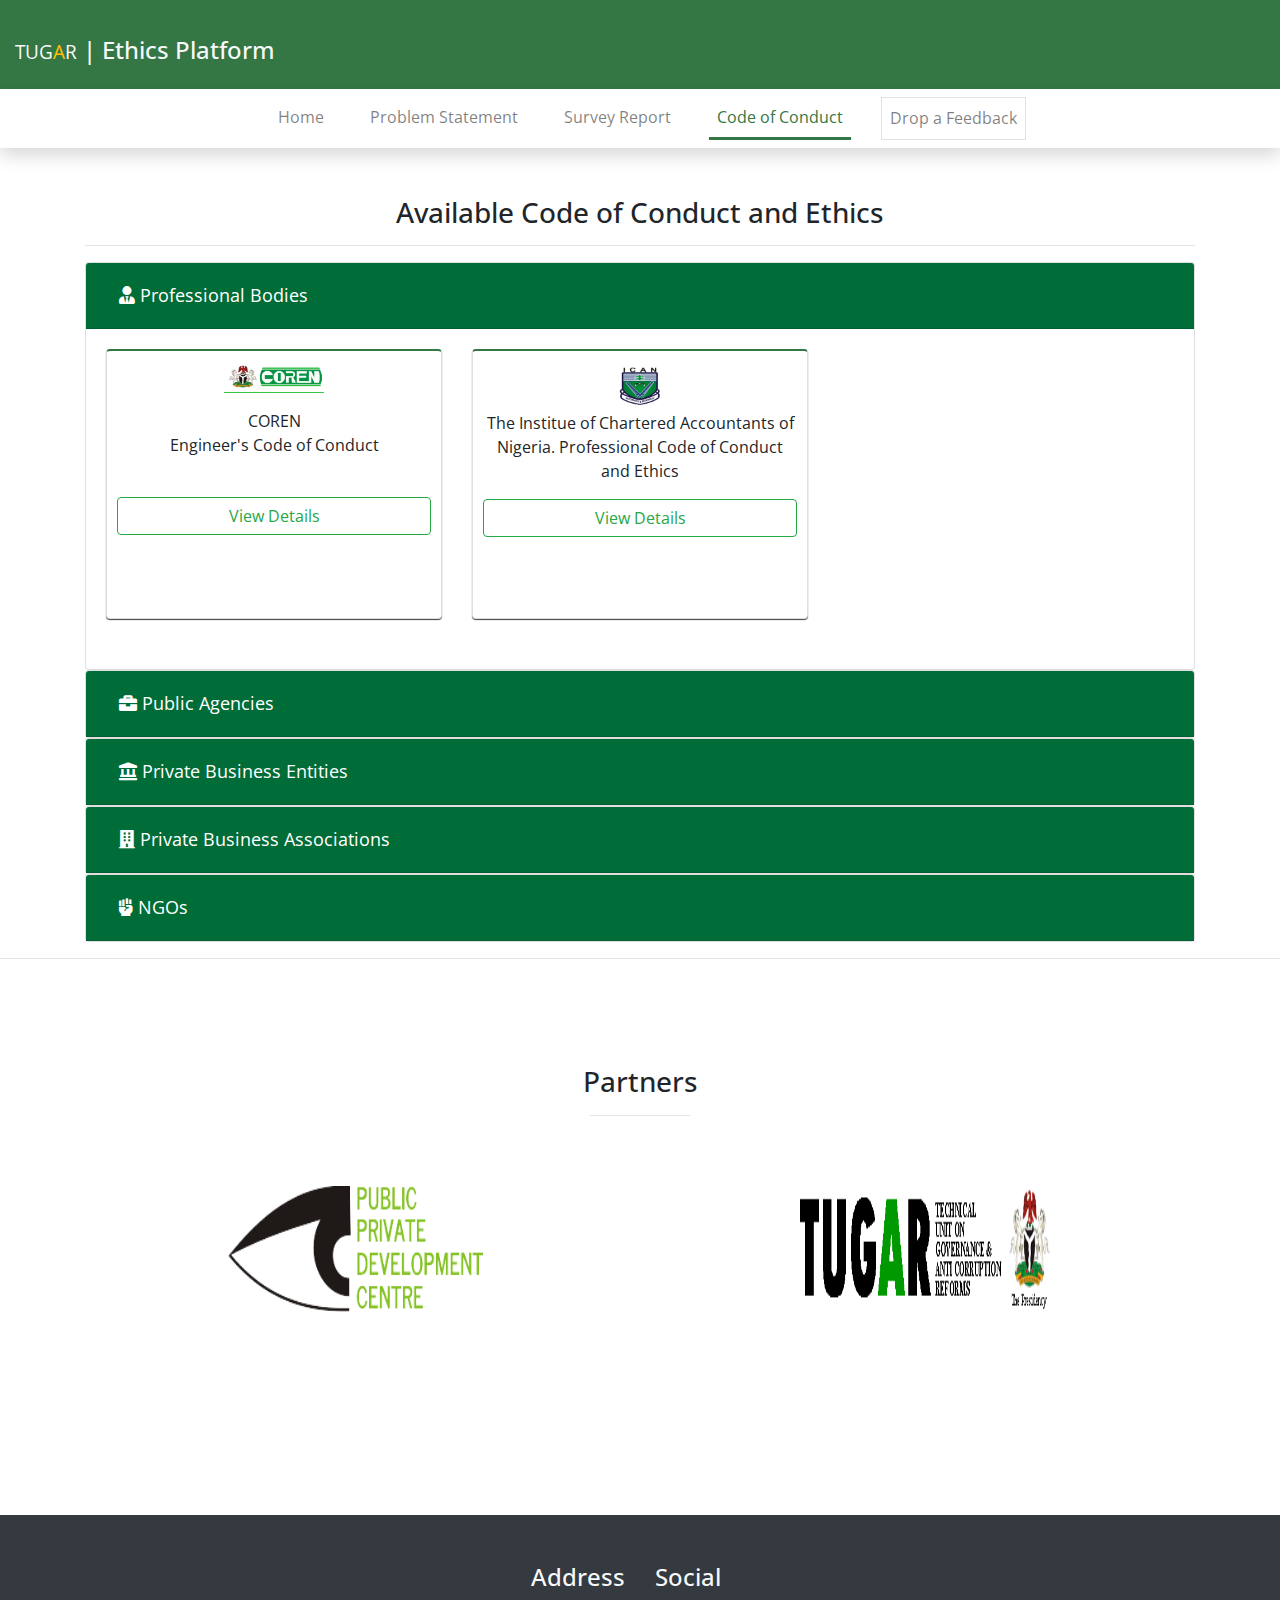
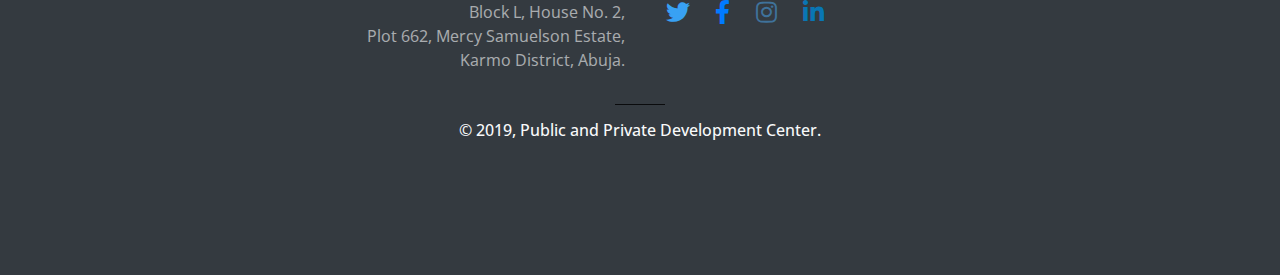
==== commit d1ba5657: "added contact page for feedback" ====
--- a/views/codeOfConduct.html
+++ b/views/codeOfConduct.html
@@ -86,6 +86,9 @@
                 <li class="nav-item active">
                     <a class="nav-link" href="#">Code of Conduct</a>
                 </li>
+                <li class="nav-item border">
+                    <a class="nav-link" href="./feedback.html">Drop a Feedback</a>
+                </li>
             </ul>
         </div>
     </nav>
